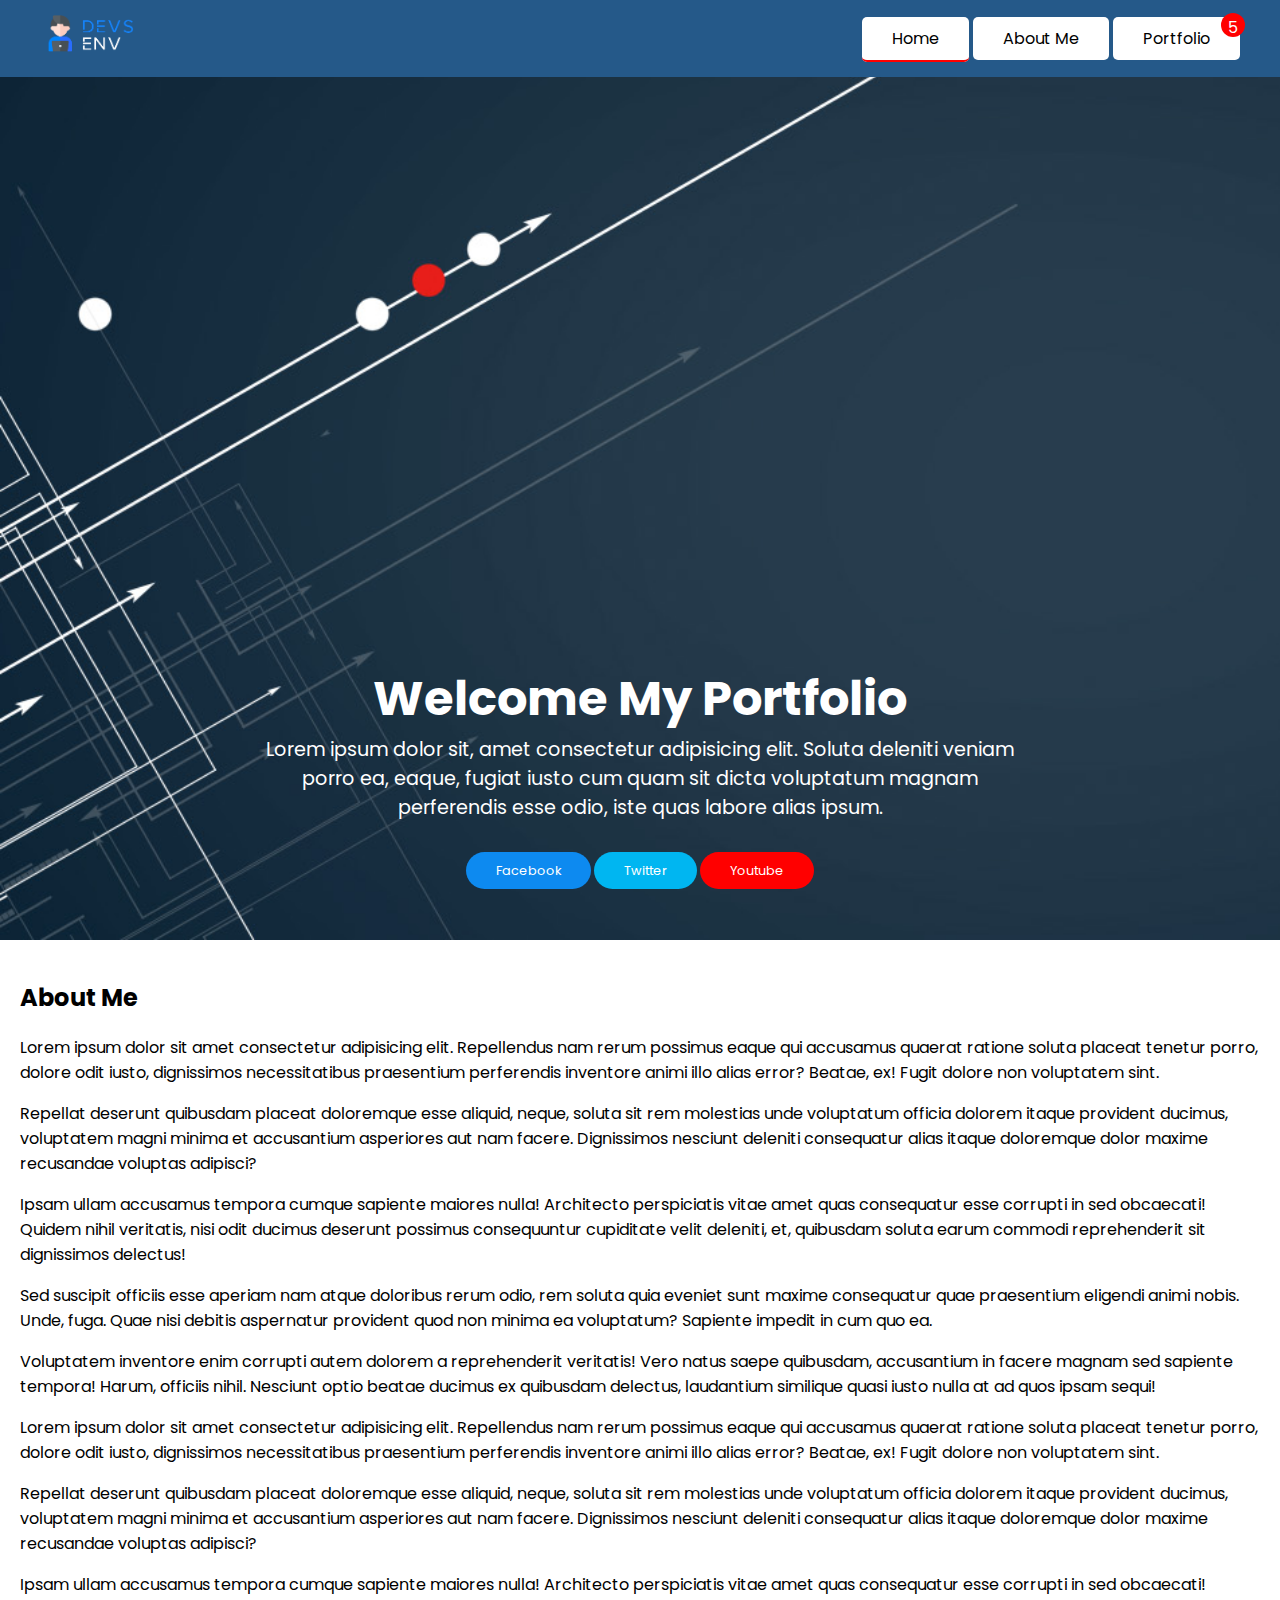
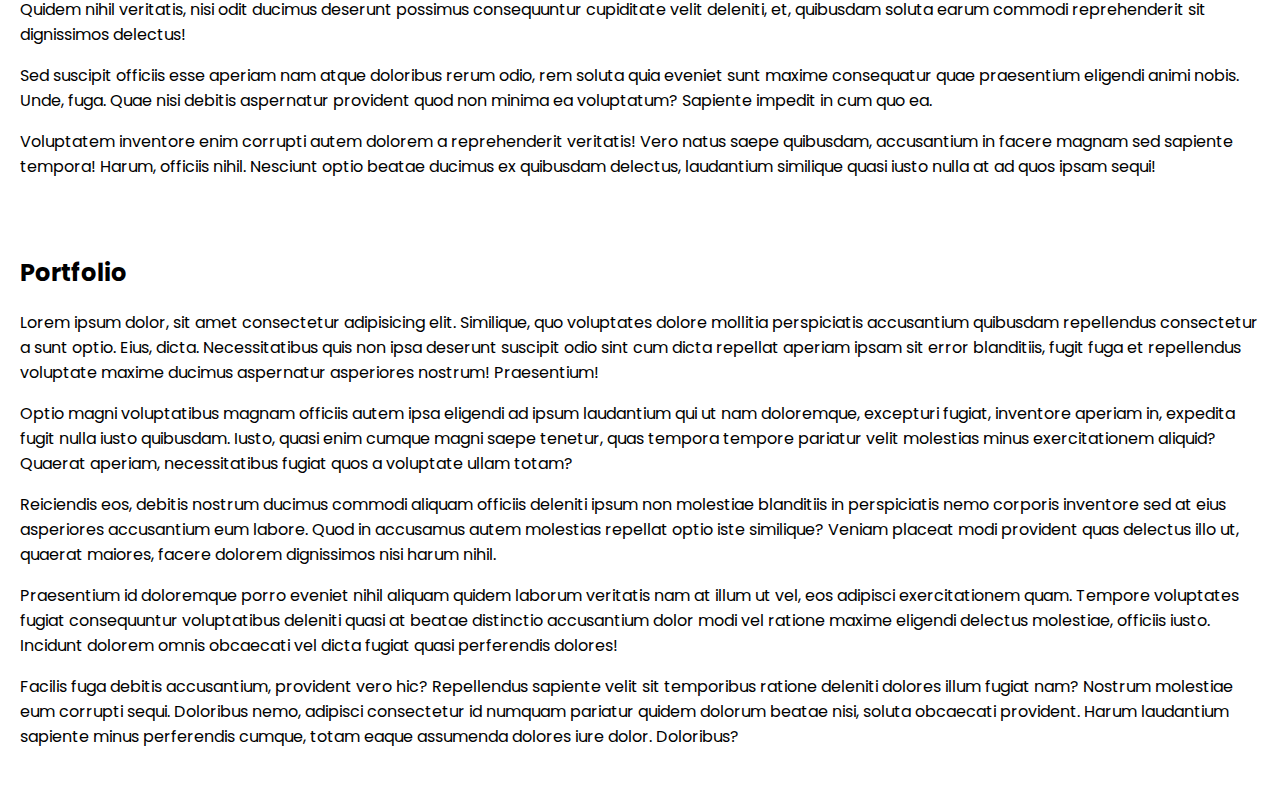
==== ClassCss/index.html @ b1dfb600 "html design practice 5 no vedio class" ====
<!DOCTYPE html>
<html lang="en">

<head>
    <meta charset="UTF-8">
    <meta http-equiv="X-UA-Compatible" content="IE=edge">
    <meta name="viewport" content="width=device-width, initial-scale=1.0">
    <title>Document</title>
    <link rel="stylesheet" href="css/style.css">
    <link rel="preconnect" href="https://fonts.googleapis.com">
    <link rel="preconnect" href="https://fonts.gstatic.com" crossorigin>
    <link href="https://fonts.googleapis.com/css2?family=Poppins:wght@100;200;300;400;500;600;900&display=swap"
        rel="stylesheet">
</head>

<body>
    <div class="main" >
        <header >
            <!-- Navigation start -->
            <nav class="navbar">
                <div class="navbar-inner">
                    <div class="logo nav-left float-left">
                        <a href="#">
                            <img src="image/logo.png" class="main-logo" alt="My Portfolio">
                        </a>
                    </div>
                    <div class="menu nav-right float-right">
                        <ul>
                            <li><a class="btn active" href="#">Home</a></li>
                            <li><a class="btn" href="#about-me">About Me</a></li>
                            <li><a class="btn portfolio-alert" href="#portfolio">
                                    Portfolio
                                    <span class="portfolio-alert-num">5</span>
                                </a></li>
                        </ul>
                    </div>
                    <div class="clearfix"></div>
                </div>
            </nav>
            <!-- Navigation end -->
            <!-- Banner section start -->
            <div class="header-banner">
                <div class="header-banner-text"  >
                    <h2>Welcome My Portfolio</h2>
                    <p>Lorem ipsum dolor sit, amet consectetur adipisicing elit. Soluta deleniti veniam porro ea, eaque,
                        fugiat iusto cum quam sit dicta voluptatum magnam perferendis esse odio, iste quas labore alias
                        ipsum.</p>
                    <div class="social-link">
                        <a class="btn facebook" href="https://www.facebook.com/">Facebook</a>
                        <a class="btn twitter" href="https://www.twitter.com/">Twitter</a>
                        <a class="btn youtube" href="https://www.youtube.com/">Youtube</a>
                    </div>
                </div>
            </div>
            <!-- Banner section end -->
        </header>
         <!-- About Me section start -->
        <section>
            <div id="about-me" class="content">
                <h2>About Me</h2>
                <p>Lorem ipsum dolor sit amet consectetur adipisicing elit. Repellendus nam rerum possimus eaque qui accusamus quaerat ratione soluta placeat tenetur porro, dolore odit iusto, dignissimos necessitatibus praesentium perferendis inventore animi illo alias error? Beatae, ex! Fugit dolore non voluptatem sint.</p>
                <p>Repellat deserunt quibusdam placeat doloremque esse aliquid, neque, soluta sit rem molestias unde voluptatum officia dolorem itaque provident ducimus, voluptatem magni minima et accusantium asperiores aut nam facere. Dignissimos nesciunt deleniti consequatur alias itaque doloremque dolor maxime recusandae voluptas adipisci?</p>
                <p>Ipsam ullam accusamus tempora cumque sapiente maiores nulla! Architecto perspiciatis vitae amet quas consequatur esse corrupti in sed obcaecati! Quidem nihil veritatis, nisi odit ducimus deserunt possimus consequuntur cupiditate velit deleniti, et, quibusdam soluta earum commodi reprehenderit sit dignissimos delectus!</p>
                <p>Sed suscipit officiis esse aperiam nam atque doloribus rerum odio, rem soluta quia eveniet sunt maxime consequatur quae praesentium eligendi animi nobis. Unde, fuga. Quae nisi debitis aspernatur provident quod non minima ea voluptatum? Sapiente impedit in cum quo ea.</p>
                <p>Voluptatem inventore enim corrupti autem dolorem a reprehenderit veritatis! Vero natus saepe quibusdam, accusantium in facere magnam sed sapiente tempora! Harum, officiis nihil. Nesciunt optio beatae ducimus ex quibusdam delectus, laudantium similique quasi iusto nulla at ad quos ipsam sequi!</p>
                <p>Lorem ipsum dolor sit amet consectetur adipisicing elit. Repellendus nam rerum possimus eaque qui accusamus quaerat ratione soluta placeat tenetur porro, dolore odit iusto, dignissimos necessitatibus praesentium perferendis inventore animi illo alias error? Beatae, ex! Fugit dolore non voluptatem sint.</p>
                <p>Repellat deserunt quibusdam placeat doloremque esse aliquid, neque, soluta sit rem molestias unde voluptatum officia dolorem itaque provident ducimus, voluptatem magni minima et accusantium asperiores aut nam facere. Dignissimos nesciunt deleniti consequatur alias itaque doloremque dolor maxime recusandae voluptas adipisci?</p>
                <p>Ipsam ullam accusamus tempora cumque sapiente maiores nulla! Architecto perspiciatis vitae amet quas consequatur esse corrupti in sed obcaecati! Quidem nihil veritatis, nisi odit ducimus deserunt possimus consequuntur cupiditate velit deleniti, et, quibusdam soluta earum commodi reprehenderit sit dignissimos delectus!</p>
                <p>Sed suscipit officiis esse aperiam nam atque doloribus rerum odio, rem soluta quia eveniet sunt maxime consequatur quae praesentium eligendi animi nobis. Unde, fuga. Quae nisi debitis aspernatur provident quod non minima ea voluptatum? Sapiente impedit in cum quo ea.</p>
                <p>Voluptatem inventore enim corrupti autem dolorem a reprehenderit veritatis! Vero natus saepe quibusdam, accusantium in facere magnam sed sapiente tempora! Harum, officiis nihil. Nesciunt optio beatae ducimus ex quibusdam delectus, laudantium similique quasi iusto nulla at ad quos ipsam sequi!</p>
            
            </div>
        </section>
        <!-- About Me section end -->
        <!-- Portfolio section start -->
        <section>
            <div id="portfolio" class="content">
                <h2>Portfolio</h2>
                <p>Lorem ipsum dolor, sit amet consectetur adipisicing elit. Similique, quo voluptates dolore mollitia perspiciatis accusantium quibusdam repellendus consectetur a sunt optio. Eius, dicta. Necessitatibus quis non ipsa deserunt suscipit odio sint cum dicta repellat aperiam ipsam sit error blanditiis, fugit fuga et repellendus voluptate maxime ducimus aspernatur asperiores nostrum! Praesentium!</p>
                <p>Optio magni voluptatibus magnam officiis autem ipsa eligendi ad ipsum laudantium qui ut nam doloremque, excepturi fugiat, inventore aperiam in, expedita fugit nulla iusto quibusdam. Iusto, quasi enim cumque magni saepe tenetur, quas tempora tempore pariatur velit molestias minus exercitationem aliquid? Quaerat aperiam, necessitatibus fugiat quos a voluptate ullam totam?</p>
                <p>Reiciendis eos, debitis nostrum ducimus commodi aliquam officiis deleniti ipsum non molestiae blanditiis in perspiciatis nemo corporis inventore sed at eius asperiores accusantium eum labore. Quod in accusamus autem molestias repellat optio iste similique? Veniam placeat modi provident quas delectus illo ut, quaerat maiores, facere dolorem dignissimos nisi harum nihil.</p>
                <p>Praesentium id doloremque porro eveniet nihil aliquam quidem laborum veritatis nam at illum ut vel, eos adipisci exercitationem quam. Tempore voluptates fugiat consequuntur voluptatibus deleniti quasi at beatae distinctio accusantium dolor modi vel ratione maxime eligendi delectus molestiae, officiis iusto. Incidunt dolorem omnis obcaecati vel dicta fugiat quasi perferendis dolores!</p>
                <p>Facilis fuga debitis accusantium, provident vero hic? Repellendus sapiente velit sit temporibus ratione deleniti dolores illum fugiat nam? Nostrum molestiae eum corrupti sequi. Doloribus nemo, adipisci consectetur id numquam pariatur quidem dolorum beatae nisi, soluta obcaecati provident. Harum laudantium sapiente minus perferendis cumque, totam eaque assumenda dolores iure dolor. Doloribus?</p>
            </div>
        </section>
         <!-- Portfolio section end -->
        <footer></footer>
    </div>
</body>

</html>
---- ClassCss/css/style.css ----
/* *****************************************************************************
                        Normalize Css
***************************************************************************** */
body,
html {
    font-family: 'Poppins', sans-seri;
    margin: 0;
    padding: 0;
    font-size: 16px;
}

a {
    text-decoration: none;
}

h1,
h2,
h3,
h4,
h5,
h6 {}
.btn{
    background-color: white;
    color: black;
    padding: 10px 30px;
    text-decoration: none;
    border-radius: 5px;
}
.clearfix {
    clear: both;
}

/* *****************************************************************************
                    Navbar CSS start
***************************************************************************** */
.navbar {
    background-color: #255989;
    position: fixed;
    top: 0;
    left: 0;
    width: 100%;
    z-index: 100;
}
.navbar .navbar-inner {
    padding: 10px 40px;
}
.navbar .logo .main-logo {
    width: 100px;
}
.float-left {
    float: left;
}

.float-right {
    float: right;
}

.float-right ul {
    list-style: none;
}

.float-right ul li {
    display: inline-block;
}

.navbar .float-right ul li a.active{
    border-bottom: 2px solid red;
}
.portfolio-alert {
    position: relative;
}

.portfolio-alert .portfolio-alert-num {
    position: absolute;
    background: red;
    width: 20px;
    height: 20px;
    padding: 2px;
    color: white;
    top: -4px;
    right: -5px;
    border-radius: 50%;
    text-align: center;
}
/* *****************************************************************************
                    Navbar CSS end
***************************************************************************** */
/* *****************************************************************************
                    Banner CSS start
***************************************************************************** */

header .header-banner{
    background: url(../image/banner.jpg);
    background-repeat: no-repeat;
    background-size: cover;
    padding: 20px;
    height: 100vh;
    
}
header .header-banner .header-banner-text{
    color: white;
    position: absolute;
    bottom: 0;
    text-align: center;
    left: 20%;
    right: 20%;
}
header .header-banner .header-banner-text h2{
    font-size: 3rem;
    margin: 0;
    padding: 0;
}
header .header-banner .header-banner-text p{
    font-size: 1.2rem;
    margin: 0;
    padding: 0;
}
header .header-banner .header-banner-text .social-link{
   margin-top: 20px;
   padding: 20px;
   font-size: 0.8rem;
    
}
header .header-banner .header-banner-text .facebook{
   background-color: #0D8AF0;
   color: white;
   border-radius: 20px;
}
header .header-banner .header-banner-text .twitter{
   background-color: #00B6F1;
   color: white;
   border-radius: 20px;
}
header .header-banner .header-banner-text .youtube{
   background-color: #FF0000;
   color: white;
   border-radius: 20px;
}
/* *****************************************************************************
                    Banner CSS end
***************************************************************************** */

/* *****************************************************************************
                    About Me CSS start
***************************************************************************** */
.content {
    padding: 20px;
}
/* *****************************************************************************
                    About Me CSS start
***************************************************************************** */
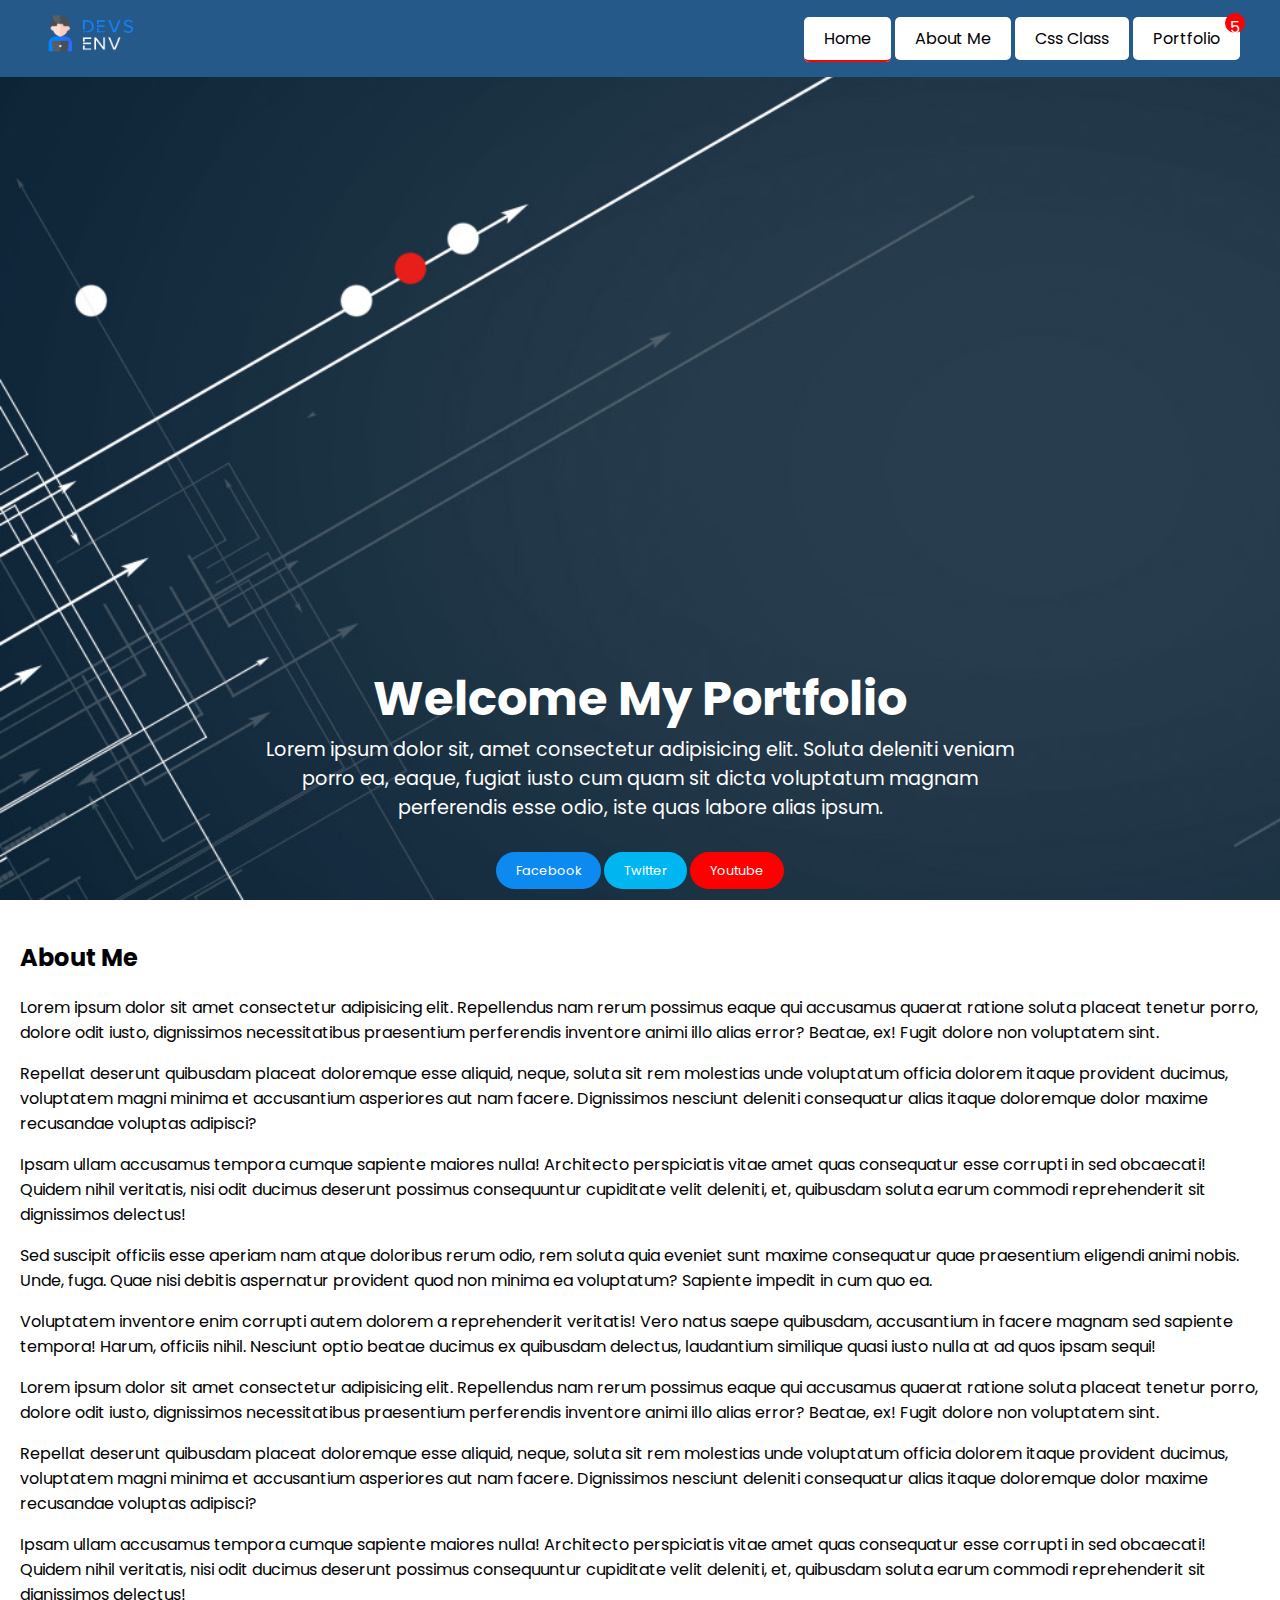
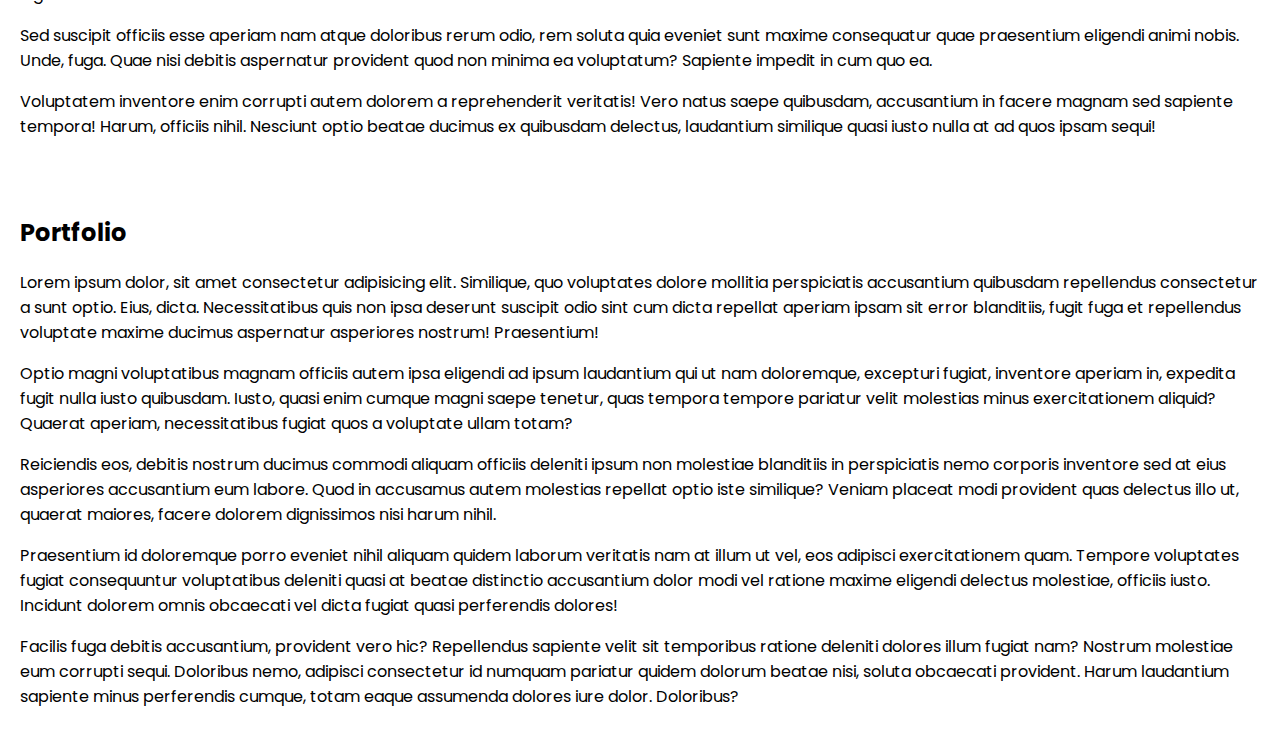
==== commit f8fd8452: "add css Class with responsive boxsize etc" ====
--- a/ClassCss/index.html
+++ b/ClassCss/index.html
@@ -7,6 +7,7 @@
     <meta name="viewport" content="width=device-width, initial-scale=1.0">
     <title>Document</title>
     <link rel="stylesheet" href="css/style.css">
+    <link rel="stylesheet" href="/css/font-awesome/css/all.min.css">
     <link rel="preconnect" href="https://fonts.googleapis.com">
     <link rel="preconnect" href="https://fonts.gstatic.com" crossorigin>
     <link href="https://fonts.googleapis.com/css2?family=Poppins:wght@100;200;300;400;500;600;900&display=swap"
@@ -26,13 +27,16 @@
                     </div>
                     <div class="menu nav-right float-right">
                         <ul>
-                            <li><a class="btn active" href="#">Home</a></li>
+                            <li><a class="btn active" href="index.html">Home</a></li>
                             <li><a class="btn" href="#about-me">About Me</a></li>
+                            <li><a class="btn" href="classcss.html">Css Class</a></li>
                             <li><a class="btn portfolio-alert" href="#portfolio">
                                     Portfolio
                                     <span class="portfolio-alert-num">5</span>
                                 </a></li>
                         </ul>
+                        <a class="menu-bar" href=""><i class="fa-solid fa-bars"></i></a>
+                        
                     </div>
                     <div class="clearfix"></div>
                 </div>
--- a/ClassCss/css/style.css
+++ b/ClassCss/css/style.css
@@ -3,12 +3,14 @@
 ***************************************************************************** */
 body,
 html {
-    font-family: 'Poppins', sans-seri;
+    font-family: 'Poppins', sans-serif;
     margin: 0;
     padding: 0;
     font-size: 16px;
 }
-
+*{
+    box-sizing: border-box;
+}
 a {
     text-decoration: none;
 }
@@ -22,7 +24,7 @@
 .btn{
     background-color: white;
     color: black;
-    padding: 10px 30px;
+    padding: 10px 20px;
     text-decoration: none;
     border-radius: 5px;
 }
@@ -148,4 +150,74 @@
 }
 /* *****************************************************************************
                     About Me CSS start
-***************************************************************************** */+***************************************************************************** */
+/* Another css style */
+#class-css{
+    margin-top: 60px;
+}
+
+.btn-focus{
+    background-color: #FF0000;
+    border-radius: 5px ;
+    padding: 5px 10px;
+    color: white;
+    display: inline-block;
+    transition: 30ms;
+    
+}
+.btn-focus:hover{
+   background-color: #255989;
+   transform: scale(1.1);
+   
+}
+
+.btn-focus:active{
+    background-color: #099734;
+ }
+input{
+    border-radius: 5px;
+    outline: none;
+    box-shadow: #255989 2px 2px 5px 1px;
+}
+
+input:focus{
+    border: 2px solid #d3578b;
+}
+.item-list ul{
+    list-style: none;
+}
+.item-list ul li::before{
+    font: var(--fa-font-regular);
+    content: '\f007';
+    /* background-image: url(/image/businessman.jpg); */
+    background-size: 15px 15px;
+    display: inline-block;
+    width: 15px;
+    height: 14px;
+    background-repeat: no-repeat;
+}
+.text-content{
+    width: 50%;
+    float: left;
+}
+.text-content p{
+    overflow: auto;
+    max-height: 150px;
+    
+}
+.menu-bar{
+    display: none;
+}
+@media only screen and  (max-width:600px) {
+    .float-right ul {
+        display: none;
+    }
+    .menu-bar{
+        font-size: 2rem;
+        color: white;
+        display: block;
+    }
+    .text-content{
+        width: 100%;
+    }
+}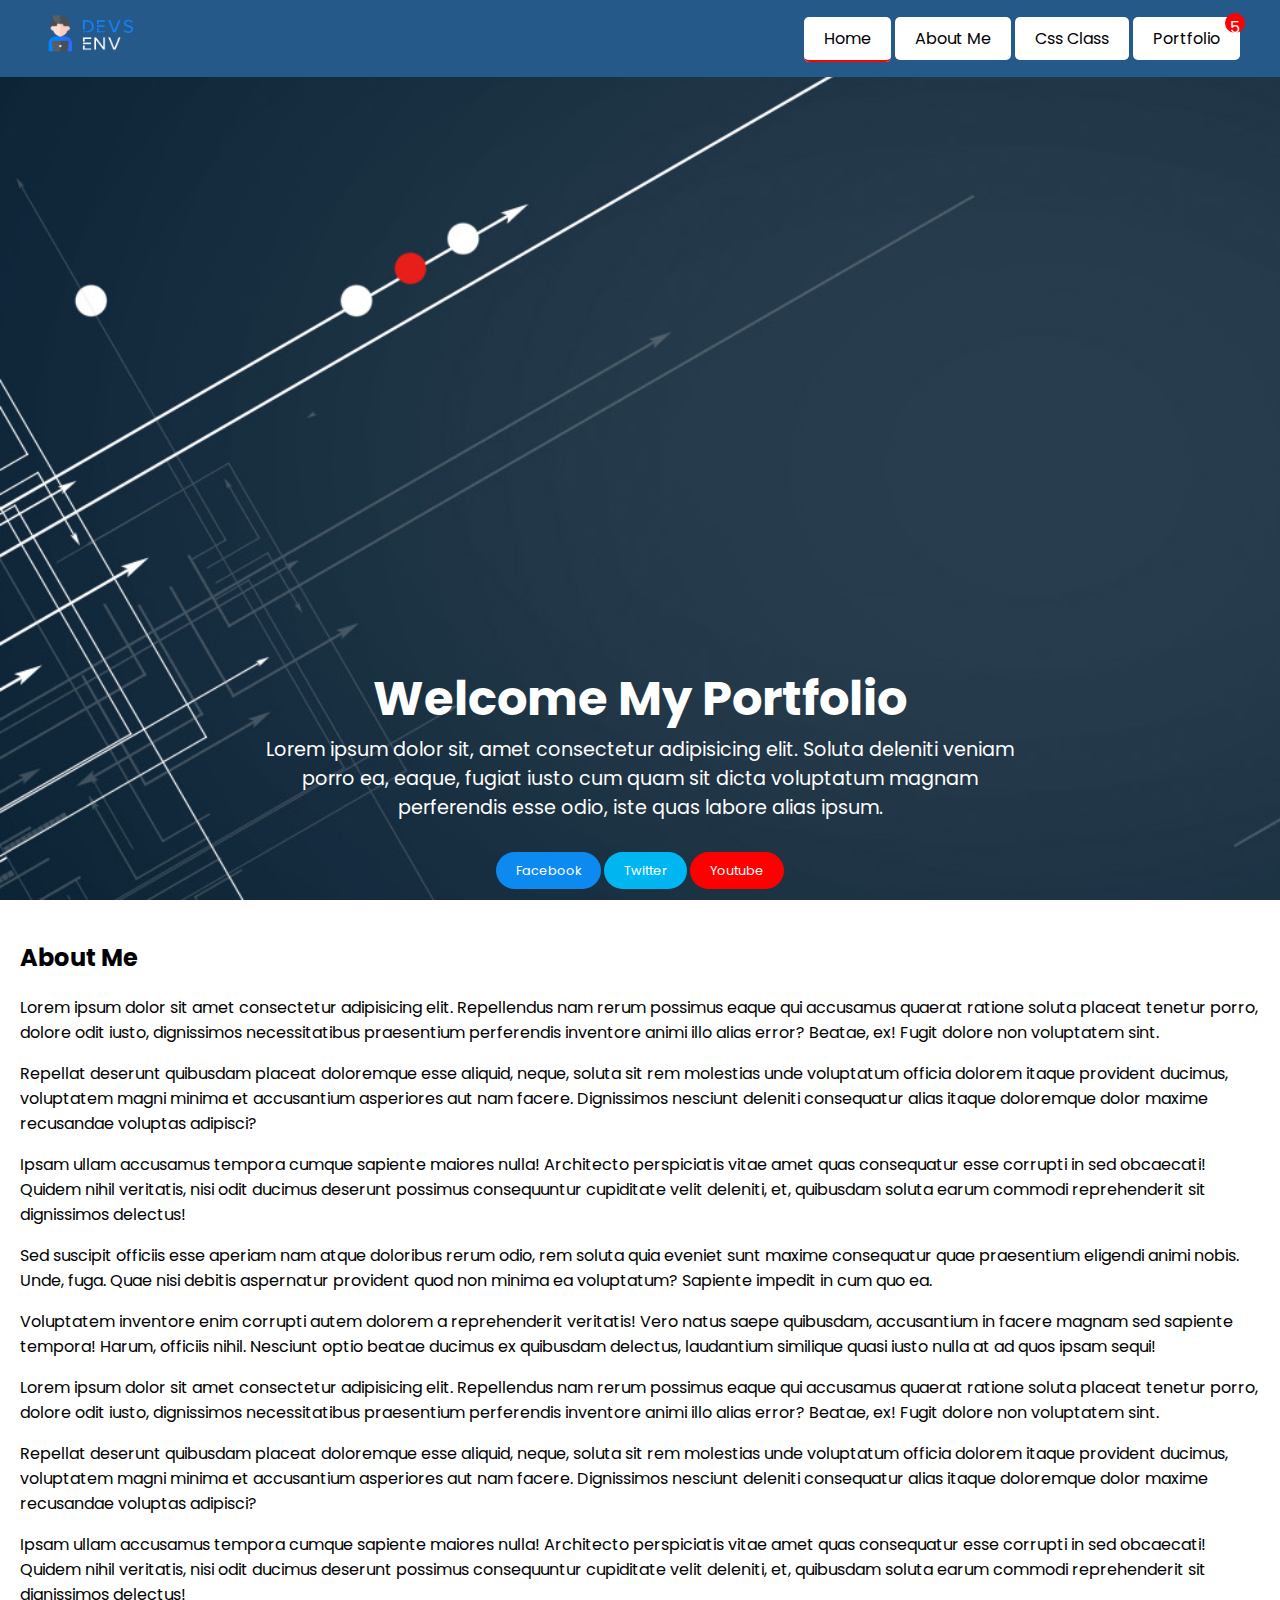
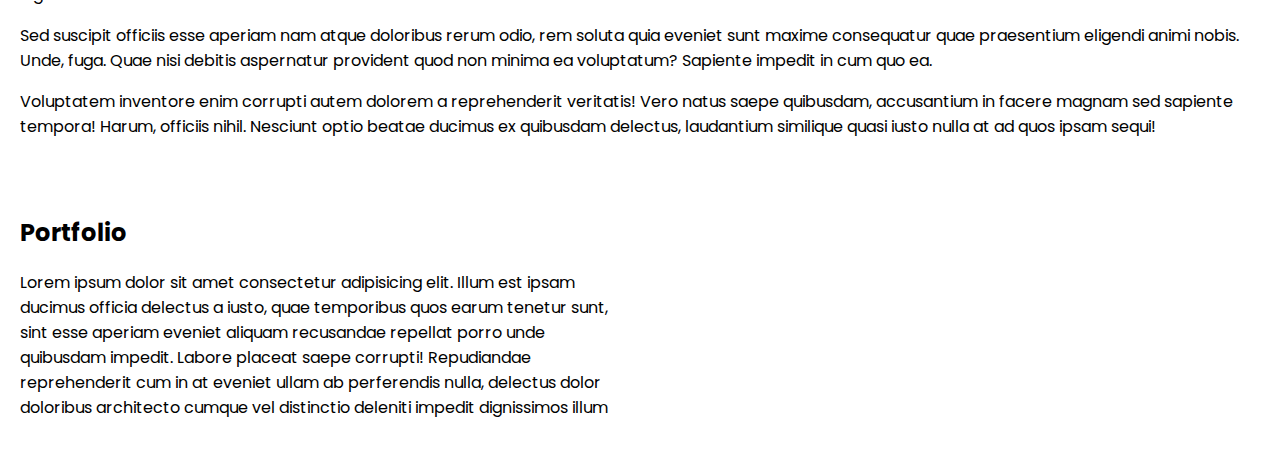
==== commit 4ea66a20: "css flex pactice" ====
--- a/ClassCss/index.html
+++ b/ClassCss/index.html
@@ -35,7 +35,7 @@
                                     <span class="portfolio-alert-num">5</span>
                                 </a></li>
                         </ul>
-                        <a class="menu-bar" href=""><i class="fa-solid fa-bars"></i></a>
+                        <a class="menu-bar" href=""><img src="./image/logo.png" alt=""></a>
                         
                     </div>
                     <div class="clearfix"></div>
@@ -60,7 +60,7 @@
         </header>
          <!-- About Me section start -->
         <section>
-            <div id="about-me" class="content">
+            <div id="about-me" class="content ">
                 <h2>About Me</h2>
                 <p>Lorem ipsum dolor sit amet consectetur adipisicing elit. Repellendus nam rerum possimus eaque qui accusamus quaerat ratione soluta placeat tenetur porro, dolore odit iusto, dignissimos necessitatibus praesentium perferendis inventore animi illo alias error? Beatae, ex! Fugit dolore non voluptatem sint.</p>
                 <p>Repellat deserunt quibusdam placeat doloremque esse aliquid, neque, soluta sit rem molestias unde voluptatum officia dolorem itaque provident ducimus, voluptatem magni minima et accusantium asperiores aut nam facere. Dignissimos nesciunt deleniti consequatur alias itaque doloremque dolor maxime recusandae voluptas adipisci?</p>
@@ -78,14 +78,10 @@
         <!-- About Me section end -->
         <!-- Portfolio section start -->
         <section>
-            <div id="portfolio" class="content">
+            <div id="portfolio" class="content text-content">
                 <h2>Portfolio</h2>
-                <p>Lorem ipsum dolor, sit amet consectetur adipisicing elit. Similique, quo voluptates dolore mollitia perspiciatis accusantium quibusdam repellendus consectetur a sunt optio. Eius, dicta. Necessitatibus quis non ipsa deserunt suscipit odio sint cum dicta repellat aperiam ipsam sit error blanditiis, fugit fuga et repellendus voluptate maxime ducimus aspernatur asperiores nostrum! Praesentium!</p>
-                <p>Optio magni voluptatibus magnam officiis autem ipsa eligendi ad ipsum laudantium qui ut nam doloremque, excepturi fugiat, inventore aperiam in, expedita fugit nulla iusto quibusdam. Iusto, quasi enim cumque magni saepe tenetur, quas tempora tempore pariatur velit molestias minus exercitationem aliquid? Quaerat aperiam, necessitatibus fugiat quos a voluptate ullam totam?</p>
-                <p>Reiciendis eos, debitis nostrum ducimus commodi aliquam officiis deleniti ipsum non molestiae blanditiis in perspiciatis nemo corporis inventore sed at eius asperiores accusantium eum labore. Quod in accusamus autem molestias repellat optio iste similique? Veniam placeat modi provident quas delectus illo ut, quaerat maiores, facere dolorem dignissimos nisi harum nihil.</p>
-                <p>Praesentium id doloremque porro eveniet nihil aliquam quidem laborum veritatis nam at illum ut vel, eos adipisci exercitationem quam. Tempore voluptates fugiat consequuntur voluptatibus deleniti quasi at beatae distinctio accusantium dolor modi vel ratione maxime eligendi delectus molestiae, officiis iusto. Incidunt dolorem omnis obcaecati vel dicta fugiat quasi perferendis dolores!</p>
-                <p>Facilis fuga debitis accusantium, provident vero hic? Repellendus sapiente velit sit temporibus ratione deleniti dolores illum fugiat nam? Nostrum molestiae eum corrupti sequi. Doloribus nemo, adipisci consectetur id numquam pariatur quidem dolorum beatae nisi, soluta obcaecati provident. Harum laudantium sapiente minus perferendis cumque, totam eaque assumenda dolores iure dolor. Doloribus?</p>
-            </div>
+                <p>Lorem ipsum dolor sit amet consectetur adipisicing elit. Illum est ipsam ducimus officia delectus a iusto, quae temporibus quos earum tenetur sunt, sint esse aperiam eveniet aliquam recusandae repellat porro unde quibusdam impedit. Labore placeat saepe corrupti! Repudiandae reprehenderit cum in at eveniet ullam ab perferendis nulla, delectus dolor doloribus architecto cumque vel distinctio deleniti impedit dignissimos illum reiciendis! Excepturi tempore sequi vitae, omnis at iste temporibus quidem eius ab, dignissimos illo minima numquam saepe error autem, enim minus! Voluptate aliquam harum culpa ipsum aperiam deserunt accusantium minima nisi praesentium, possimus modi eveniet quia commodi libero assumenda voluptatum accusamus a et reiciendis? Vitae, possimus! Quibusdam repudiandae enim vero dolorum fugiat? Illo omnis nam natus eveniet, obcaecati molestias voluptatum nulla, aliquam laboriosam accusantium eaque sed mollitia. Consequatur recusandae suscipit sapiente ullam doloremque culpa nesciunt commodi repudiandae nemo nihil quis porro, natus amet ab veniam dolor perspiciatis quaerat atque sequi! Cupiditate inventore culpa ratione quasi, cumque odit quod aliquid repudiandae distinctio. Nam nemo asperiores assumenda nesciunt distinctio, adipisci beatae reiciendis nihil, aliquam minima, vel praesentium! Asperiores exercitationem suscipit dolorem. Earum cupiditate, quae temporibus voluptates voluptatum sit reiciendis itaque expedita necessitatibus beatae saepe et esse nisi unde vero ullam eos, ad dolor a!</p>
+               </div>
         </section>
          <!-- Portfolio section end -->
         <footer></footer>
--- a/ClassCss/css/style.css
+++ b/ClassCss/css/style.css
@@ -213,11 +213,18 @@
         display: none;
     }
     .menu-bar{
-        font-size: 2rem;
-        color: white;
+        background-image: url('/ClassCss/image/logo.png');
         display: block;
+        
     }
     .text-content{
         width: 100%;
     }
+    .social-link{
+        display: flex;
+        gap: 1rem;
+        flex: 1;
+        margin: 0;
+        padding: 0;
+    }
 }